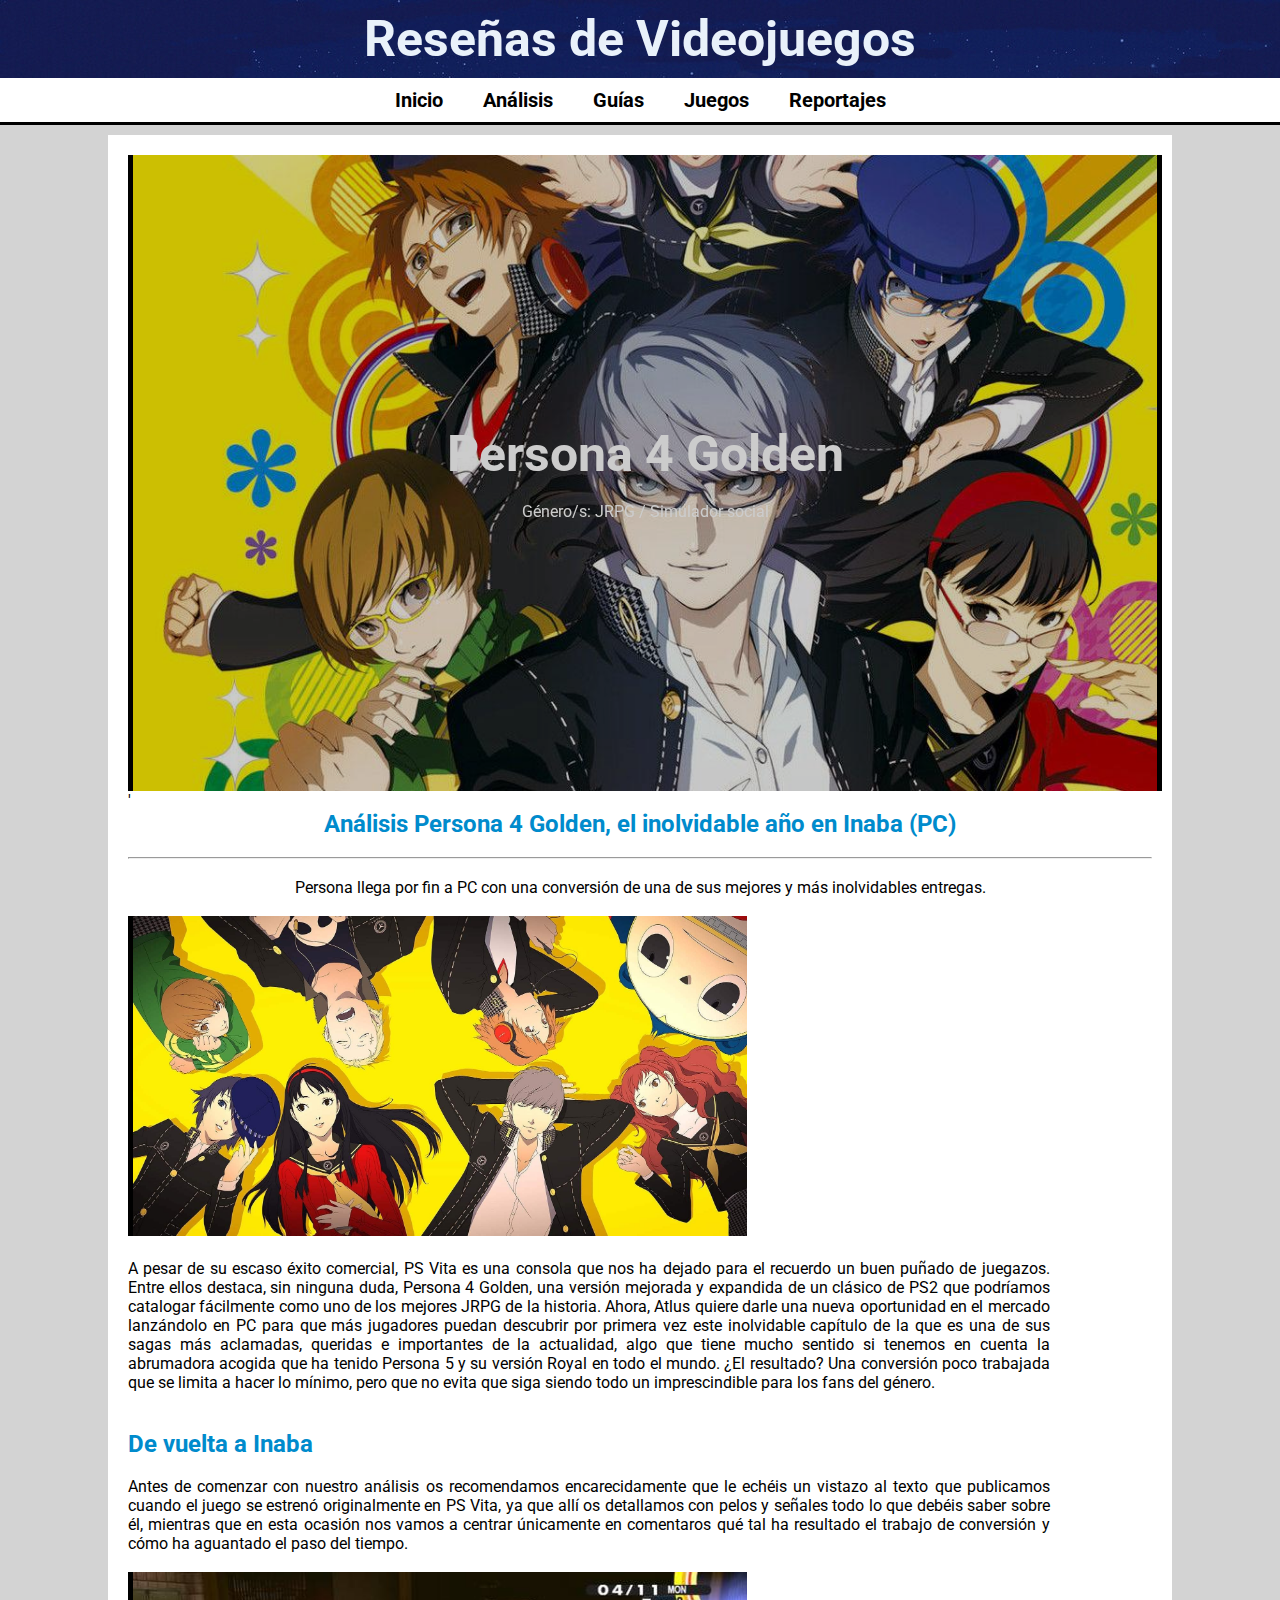
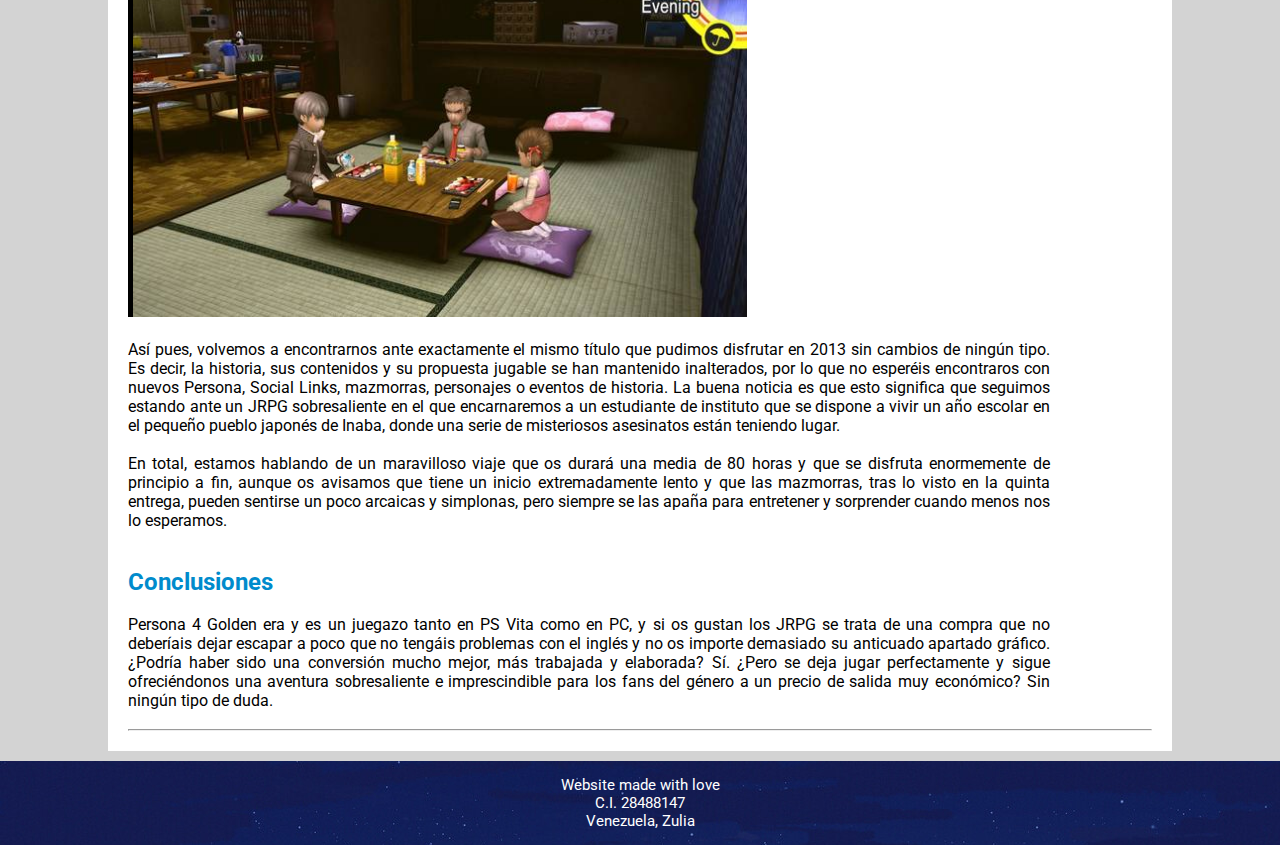
==== index.html @ 3d3029db "+More code +More imgs" ====
<!DOCTYPE html>
<html lang="en">
<head>
    <meta charset="UTF-8">
    <meta http-equiv="X-UA-Compatible" content="IE=edge">
    <meta name="viewport" content="width=device-width, initial-scale=1.0">
    <link rel="stylesheet" href="style.css">
    <!--Google Fonts-->
    <link rel="preconnect" href="https://fonts.gstatic.com">
    <link href="https://fonts.googleapis.com/css2?family=Roboto:wght@100&display=swap" rel="stylesheet">
    <link rel="preconnect" href="https://fonts.gstatic.com">
    <link href="https://fonts.googleapis.com/css2?family=Roboto:wght@700&display=swap" rel="stylesheet">
    <link rel="preconnect" href="https://fonts.gstatic.com">
    <link href="https://fonts.googleapis.com/css2?family=Roboto&display=swap" rel="stylesheet">
    <title>Tarea 1 - Multimedia y Desarrollo Web</title>
</head>

<body>
    <div id="header">
        <h1 class="title center">Reseñas de Videojuegos</h1>
    </div>

    <div id="nav">
        <ol>
            <li><a href="#">Inicio</a></li>
            <li><a href="#">Análisis</a></li>
            <li><a href="#">Guías</a></li>
            <li><a href="#">Juegos</a></li>
            <li><a href="#">Reportajes</a></li>
        </ol>
    </div>

    <div id="body">
        <div class="body-header">
            <div class="body-header-title">
                <h2 class="title center">Persona 4 Golden</h2>
                <br>
                <p class="center">Género/s: JRPG / Simulador social</p>
            </div>
        </div>'
    
        <div id="content">
            <div class="content-title">
                <h2 class="center sub-title">Análisis Persona 4 Golden, el inolvidable año en Inaba (PC)</h2>
                <br>
                <hr>
                <br>
                <p class="center">Persona llega por fin a PC con una conversión de una de sus mejores y más inolvidables entregas.</p>
            </div>
            <br>
            <div class="content-info">
                <img src="./img/Personajes.jpg" alt="Personajes.jps">
                <br><br>
                <p>A pesar de su escaso éxito comercial, PS Vita es una consola que nos ha dejado para el
                     recuerdo un buen puñado de juegazos. Entre ellos destaca, sin ninguna duda, Persona 4 Golden, 
                     una versión mejorada y expandida de un clásico de PS2 que podríamos catalogar fácilmente como 
                     uno de los mejores JRPG de la historia. Ahora, Atlus quiere darle una nueva oportunidad en el 
                     mercado lanzándolo en PC para que más jugadores puedan descubrir por primera vez este inolvidable
                     capítulo de la que es una de sus sagas más aclamadas, queridas e importantes de la actualidad, 
                     algo que tiene mucho sentido si tenemos en cuenta la abrumadora acogida que ha tenido Persona 5 
                     y su versión Royal en todo el mundo. ¿El resultado? Una conversión poco trabajada que se limita 
                     a hacer lo mínimo, pero que no evita que siga siendo todo un imprescindible para los fans del 
                     género.</p>
                <br><br>

                <h2 class="sub-title">De vuelta a Inaba</h2>
                <br>
                <p>Antes de comenzar con nuestro análisis os recomendamos encarecidamente que le echéis un vistazo al 
                    texto que publicamos cuando el juego se estrenó originalmente en PS Vita, ya que allí os detallamos 
                    con pelos y señales todo lo que debéis saber sobre él, mientras que en esta ocasión nos vamos a centrar 
                    únicamente en comentaros qué tal ha resultado el trabajo de conversión y cómo ha aguantado el 
                    paso del tiempo.</p>
                <br>
                <img src="./img/Screenshot1.jpg" alt="Screenshot1">
                <br>
                <br>
                <p>Así pues, volvemos a encontrarnos ante exactamente el mismo título que pudimos disfrutar en 2013 sin 
                    cambios de ningún tipo. Es decir, la historia, sus contenidos y su propuesta jugable se han mantenido
                    inalterados, por lo que no esperéis encontraros con nuevos Persona, Social Links, 
                    mazmorras, personajes o eventos de historia. La buena noticia es que esto significa 
                    que seguimos estando ante un JRPG sobresaliente en el que encarnaremos a un estudiante de 
                    instituto que se dispone a vivir un año escolar en el pequeño pueblo japonés de Inaba, donde 
                    una serie de misteriosos asesinatos están teniendo lugar.</p>
                <br>
                <p>En total, estamos hablando de un maravilloso viaje que os durará una media de 80 horas y que se 
                    disfruta enormemente de principio a fin, aunque os avisamos que tiene un inicio extremadamente 
                    lento y que las mazmorras, tras lo visto en la quinta entrega, pueden sentirse un poco arcaicas 
                    y simplonas, pero siempre se las apaña para entretener y sorprender cuando menos nos lo esperamos.
                </p>
                <br><br>

                <h2 class="sub-title">Conclusiones</h2>
                <br>
                <p>Persona 4 Golden era y es un juegazo tanto en PS Vita como en PC, y si os gustan los JRPG se trata 
                    de una compra que no deberíais dejar escapar a poco que no tengáis problemas con el inglés y no os 
                    importe demasiado su anticuado apartado gráfico. ¿Podría haber sido una conversión mucho mejor, más 
                    trabajada y elaborada? Sí. ¿Pero se deja jugar perfectamente y sigue ofreciéndonos una aventura 
                    sobresaliente e imprescindible para los fans del género a un precio de salida muy económico? 
                    Sin ningún tipo de duda.</p>
                <br><hr>
            </div>
        </div>
    </div>

    <div id="footer">
        <p>
            Website made with love
            <br> 
            C.I. 28488147
            <br>
            Venezuela, Zulia
        </p>
    </div>
</body>
</html>
---- style.css ----
*{
    padding: 0;
    margin: 0;
    font-family: 'Roboto', sans-serif;
}

html{
    width: 100%;
    background: #d3d3d3;
}

a{
    text-decoration: none;
    color: #000;
    font-weight: 700;
}

#header{
    padding: 10px 0 10px 0;
    color: rgba(240, 248, 255, 0.973);
    background-image: url(./img/background.jpg);
}

#nav{
    background: #fff;
    display: flex;
    width: 100%;
    justify-content: center;
    text-decoration: none;
    border-bottom: solid 3px #000;
}

#nav > ol{
    display: flex;
    font-size: 20px;
    list-style: none;
}

#nav > ol > li{
    margin: 0 10px 0 10px;
    padding: 10px;
}

#nav > ol > li:hover{
    border-left: solid 1px #000;
    border-right: solid 1px #000;
}

#body{
    background: #fff;
    margin: auto;
    margin-top: 10px;
    margin-bottom: 10px;
    width: 80%;
    padding: 20px;
}

#footer{
    color: #ffff;
    text-align: center;
    padding: 15px;
    font-size: 15px;
    margin-bottom: 0px;
    background-image: url(./img/background.jpg);
}

.body-header{
    width: 100%;
    padding: 30vh 0vh;
    filter: brightness(80%);
    background-size: cover;
    border-left: solid 5px #000;
    border-right: solid 5px #000;
    background-image: url(./img/persona-4-front.jpg);
}

.body-header-title{
    color: #fff;
}

.content-title{
    font-weight: normal;
    color: #000;
}

.content-info{
    text-align: justify;
    font-weight: 400;
}

.content-info > img{
    width: 60%;
    border-left: solid 5px #000;
}

.content-info > p{
    width: 90%;
}

.content-info > em{
    color: rgb(170, 170, 170);
}

.title{
    font-size: 50px;
    font-weight: 700;
}

.sub-title{
    color: rgb(0, 139, 204);
}

.center{
    text-align: center;
}

@media (max-width: 900px) {
    #body{
        width: 90%;
    }

    .body-header{
        border-left: none;
        border-right: none;
        padding: 15vh 0vh;
    }
}
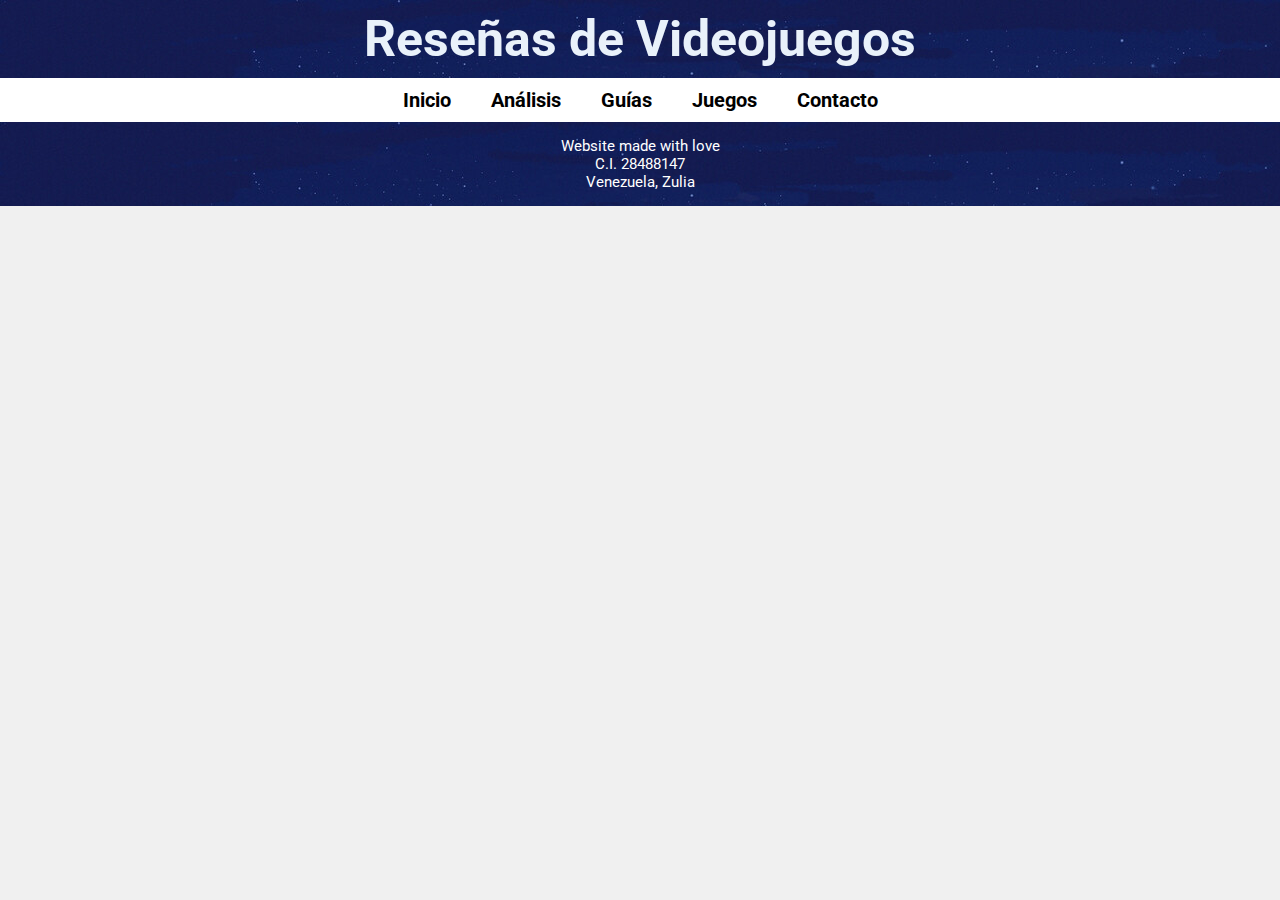
==== commit 210fabb1: "+added Inicio index and css" ====
--- a/index.html
+++ b/index.html
@@ -12,7 +12,7 @@
     <link href="https://fonts.googleapis.com/css2?family=Roboto:wght@700&display=swap" rel="stylesheet">
     <link rel="preconnect" href="https://fonts.gstatic.com">
     <link href="https://fonts.googleapis.com/css2?family=Roboto&display=swap" rel="stylesheet">
-    <title>Tarea 1 - Multimedia y Desarrollo Web</title>
+    <title>Tarea 1 - Inicio</title>
 </head>
 
 <body>
@@ -26,80 +26,8 @@
             <li><a href="#">Análisis</a></li>
             <li><a href="#">Guías</a></li>
             <li><a href="#">Juegos</a></li>
-            <li><a href="#">Reportajes</a></li>
+            <li><a href="#">Contacto</a></li>
         </ol>
-    </div>
-
-    <div id="body">
-        <div class="body-header">
-            <div class="body-header-title">
-                <h2 class="title center">Persona 4 Golden</h2>
-                <br>
-                <p class="center">Género/s: JRPG / Simulador social</p>
-            </div>
-        </div>'
-    
-        <div id="content">
-            <div class="content-title">
-                <h2 class="center sub-title">Análisis Persona 4 Golden, el inolvidable año en Inaba (PC)</h2>
-                <br>
-                <hr>
-                <br>
-                <p class="center">Persona llega por fin a PC con una conversión de una de sus mejores y más inolvidables entregas.</p>
-            </div>
-            <br>
-            <div class="content-info">
-                <img src="./img/Personajes.jpg" alt="Personajes.jps">
-                <br><br>
-                <p>A pesar de su escaso éxito comercial, PS Vita es una consola que nos ha dejado para el
-                     recuerdo un buen puñado de juegazos. Entre ellos destaca, sin ninguna duda, Persona 4 Golden, 
-                     una versión mejorada y expandida de un clásico de PS2 que podríamos catalogar fácilmente como 
-                     uno de los mejores JRPG de la historia. Ahora, Atlus quiere darle una nueva oportunidad en el 
-                     mercado lanzándolo en PC para que más jugadores puedan descubrir por primera vez este inolvidable
-                     capítulo de la que es una de sus sagas más aclamadas, queridas e importantes de la actualidad, 
-                     algo que tiene mucho sentido si tenemos en cuenta la abrumadora acogida que ha tenido Persona 5 
-                     y su versión Royal en todo el mundo. ¿El resultado? Una conversión poco trabajada que se limita 
-                     a hacer lo mínimo, pero que no evita que siga siendo todo un imprescindible para los fans del 
-                     género.</p>
-                <br><br>
-
-                <h2 class="sub-title">De vuelta a Inaba</h2>
-                <br>
-                <p>Antes de comenzar con nuestro análisis os recomendamos encarecidamente que le echéis un vistazo al 
-                    texto que publicamos cuando el juego se estrenó originalmente en PS Vita, ya que allí os detallamos 
-                    con pelos y señales todo lo que debéis saber sobre él, mientras que en esta ocasión nos vamos a centrar 
-                    únicamente en comentaros qué tal ha resultado el trabajo de conversión y cómo ha aguantado el 
-                    paso del tiempo.</p>
-                <br>
-                <img src="./img/Screenshot1.jpg" alt="Screenshot1">
-                <br>
-                <br>
-                <p>Así pues, volvemos a encontrarnos ante exactamente el mismo título que pudimos disfrutar en 2013 sin 
-                    cambios de ningún tipo. Es decir, la historia, sus contenidos y su propuesta jugable se han mantenido
-                    inalterados, por lo que no esperéis encontraros con nuevos Persona, Social Links, 
-                    mazmorras, personajes o eventos de historia. La buena noticia es que esto significa 
-                    que seguimos estando ante un JRPG sobresaliente en el que encarnaremos a un estudiante de 
-                    instituto que se dispone a vivir un año escolar en el pequeño pueblo japonés de Inaba, donde 
-                    una serie de misteriosos asesinatos están teniendo lugar.</p>
-                <br>
-                <p>En total, estamos hablando de un maravilloso viaje que os durará una media de 80 horas y que se 
-                    disfruta enormemente de principio a fin, aunque os avisamos que tiene un inicio extremadamente 
-                    lento y que las mazmorras, tras lo visto en la quinta entrega, pueden sentirse un poco arcaicas 
-                    y simplonas, pero siempre se las apaña para entretener y sorprender cuando menos nos lo esperamos.
-                </p>
-                <br><br>
-
-                <h2 class="sub-title">Conclusiones</h2>
-                <br>
-                <p>Persona 4 Golden era y es un juegazo tanto en PS Vita como en PC, y si os gustan los JRPG se trata 
-                    de una compra que no deberíais dejar escapar a poco que no tengáis problemas con el inglés y no os 
-                    importe demasiado su anticuado apartado gráfico. ¿Podría haber sido una conversión mucho mejor, más 
-                    trabajada y elaborada? Sí. ¿Pero se deja jugar perfectamente y sigue ofreciéndonos una aventura 
-                    sobresaliente e imprescindible para los fans del género a un precio de salida muy económico? 
-                    Sin ningún tipo de duda.</p>
-                <br><hr>
-            </div>
-        </div>
     </div>
 
     <div id="footer">
--- a/style.css
+++ b/style.css
@@ -6,7 +6,7 @@
 
 html{
     width: 100%;
-    background: #d3d3d3;
+    background: #f0f0f0;
 }
 
 a{
@@ -27,7 +27,6 @@
     width: 100%;
     justify-content: center;
     text-decoration: none;
-    border-bottom: solid 3px #000;
 }
 
 #nav > ol{
@@ -42,17 +41,7 @@
 }
 
 #nav > ol > li:hover{
-    border-left: solid 1px #000;
-    border-right: solid 1px #000;
-}
-
-#body{
-    background: #fff;
-    margin: auto;
-    margin-top: 10px;
-    margin-bottom: 10px;
-    width: 80%;
-    padding: 20px;
+    border-bottom: solid 2px #000;
 }
 
 #footer{
@@ -62,43 +51,6 @@
     font-size: 15px;
     margin-bottom: 0px;
     background-image: url(./img/background.jpg);
-}
-
-.body-header{
-    width: 100%;
-    padding: 30vh 0vh;
-    filter: brightness(80%);
-    background-size: cover;
-    border-left: solid 5px #000;
-    border-right: solid 5px #000;
-    background-image: url(./img/persona-4-front.jpg);
-}
-
-.body-header-title{
-    color: #fff;
-}
-
-.content-title{
-    font-weight: normal;
-    color: #000;
-}
-
-.content-info{
-    text-align: justify;
-    font-weight: 400;
-}
-
-.content-info > img{
-    width: 60%;
-    border-left: solid 5px #000;
-}
-
-.content-info > p{
-    width: 90%;
-}
-
-.content-info > em{
-    color: rgb(170, 170, 170);
 }
 
 .title{
@@ -114,14 +66,9 @@
     text-align: center;
 }
 
-@media (max-width: 900px) {
+@media (max-width: 1200px) {
     #body{
-        width: 90%;
-    }
-
-    .body-header{
-        border-left: none;
-        border-right: none;
-        padding: 15vh 0vh;
+        width: 100%;
+        padding: 0;
     }
 }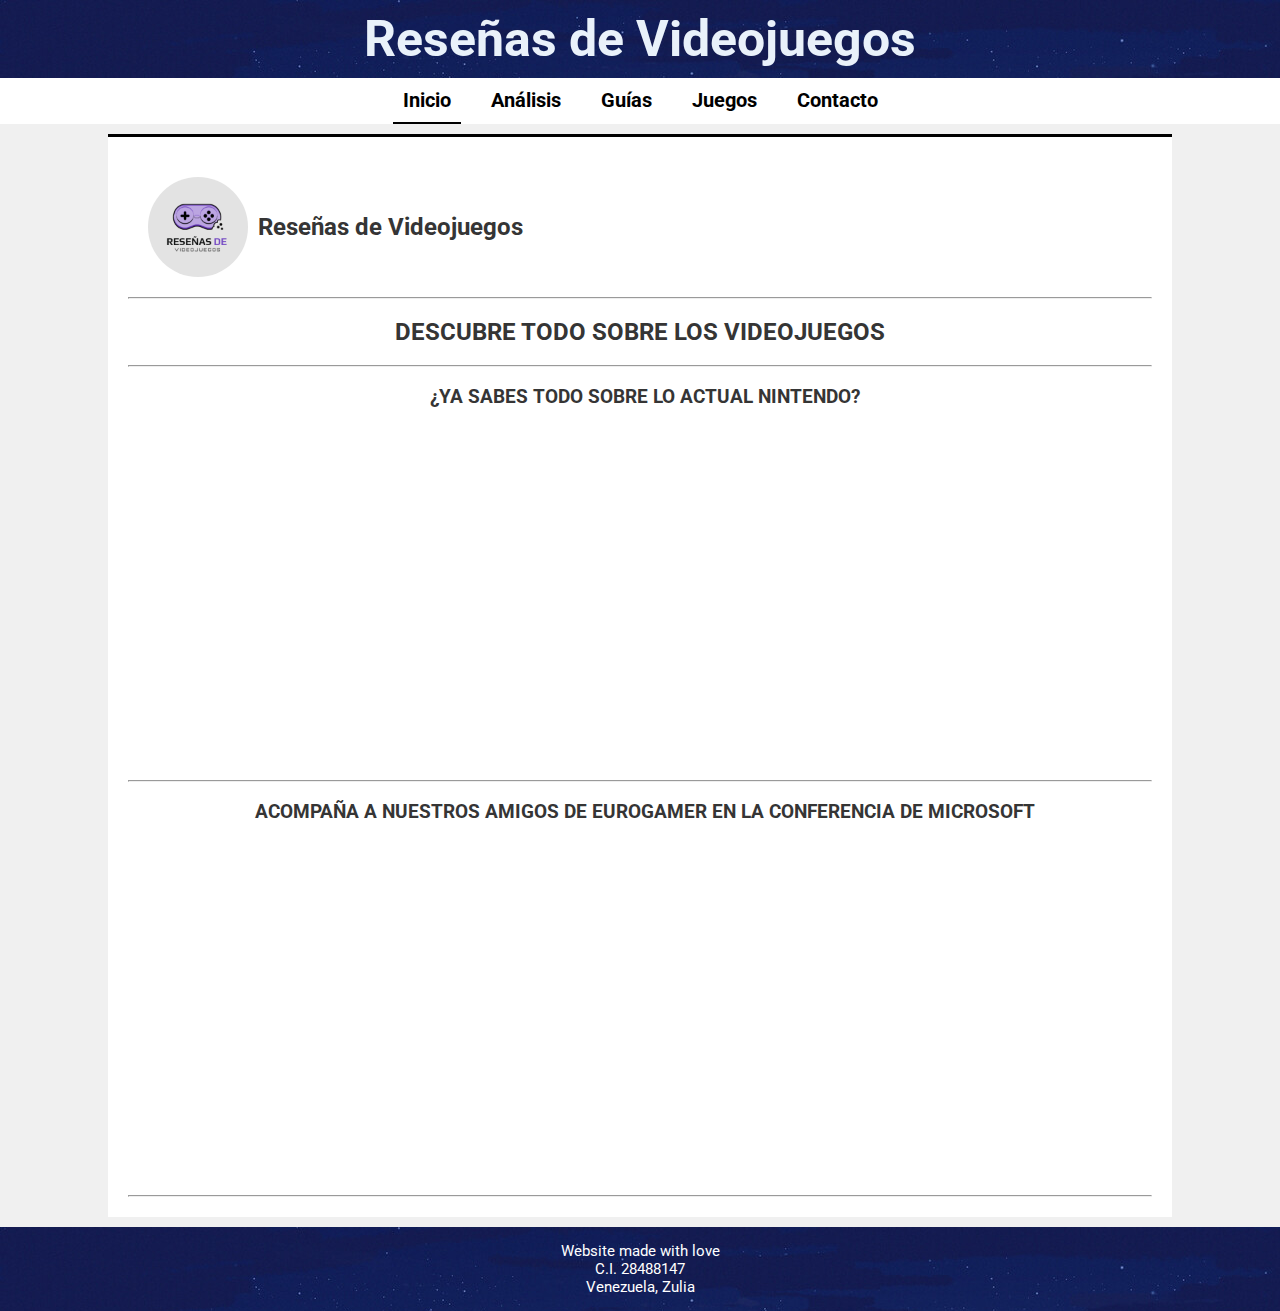
==== commit 924e9b77: "+added Pagina de inicio" ====
--- a/index.html
+++ b/index.html
@@ -22,12 +22,32 @@
 
     <div id="nav">
         <ol>
-            <li><a href="#">Inicio</a></li>
+            <li class="active-page"><a href="#">Inicio</a></li>
             <li><a href="#">Análisis</a></li>
             <li><a href="#">Guías</a></li>
             <li><a href="#">Juegos</a></li>
             <li><a href="#">Contacto</a></li>
         </ol>
+    </div>
+
+    <div id="body">
+        <div class="body-title">
+            <img src="./img/logo.png" alt="logo">
+            <h2 class="sub-title">Reseñas de Videojuegos</h2>
+        </div>
+        <hr><br>
+
+        <div class="body-content">
+            <h2 class="center sub-title">DESCUBRE TODO SOBRE LOS VIDEOJUEGOS</h2>
+            <br><hr><br>
+            <h3 class="center sub-title">¿YA SABES TODO SOBRE LO ACTUAL NINTENDO?</h3><br>
+            <iframe class="video center" width="560" height="315" src="https://www.youtube.com/embed/tPMnwmlYIjI" title="YouTube video player" frameborder="0" allow="accelerometer; autoplay; clipboard-write; encrypted-media; gyroscope; picture-in-picture" allowfullscreen></iframe>
+            <br><br><hr><br>
+            <h3 class="center sub-title">ACOMPAÑA A NUESTROS AMIGOS DE EUROGAMER EN LA CONFERENCIA DE MICROSOFT</h3>
+            <br>
+            <iframe class="video center" width="560" height="315" src="https://www.youtube.com/embed/bY5HMMMkmo4" title="YouTube video player" frameborder="0" allow="accelerometer; autoplay; clipboard-write; encrypted-media; gyroscope; picture-in-picture" allowfullscreen></iframe>
+            <br><br><hr>
+        </div>
     </div>
 
     <div id="footer">
--- a/style.css
+++ b/style.css
@@ -7,6 +7,10 @@
 html{
     width: 100%;
     background: #f0f0f0;
+}
+
+iframe{
+    display: block;
 }
 
 a{
@@ -44,6 +48,16 @@
     border-bottom: solid 2px #000;
 }
 
+#body{
+    border-top: solid 3px #000;
+    background: #fff;
+    margin: auto;
+    margin-top: 10px;
+    margin-bottom: 10px;
+    width: 80%;
+    padding: 20px;
+}
+
 #footer{
     color: #ffff;
     text-align: center;
@@ -53,22 +67,51 @@
     background-image: url(./img/background.jpg);
 }
 
+.body-title{
+    display: flex;
+    padding: 10px;
+    align-items: center;
+}
+
+.body-content > h3{
+    margin-left: 10px;
+}
+
+.video{
+    margin: auto;
+    width: 50%
+}
+
+.body-title > img{
+    margin: 10px;
+    width: 100px;
+    border-radius: 360px;
+}
+
 .title{
     font-size: 50px;
     font-weight: 700;
 }
 
 .sub-title{
-    color: rgb(0, 139, 204);
+    color: rgb(53, 53, 53);
 }
 
 .center{
     text-align: center;
 }
 
-@media (max-width: 1200px) {
+.active-page{
+    border-bottom: solid 2px #000;
+}
+
+@media (max-width: 900px) {
     #body{
         width: 100%;
         padding: 0;
     }
+
+    .video{
+        width: 100%
+    }
 }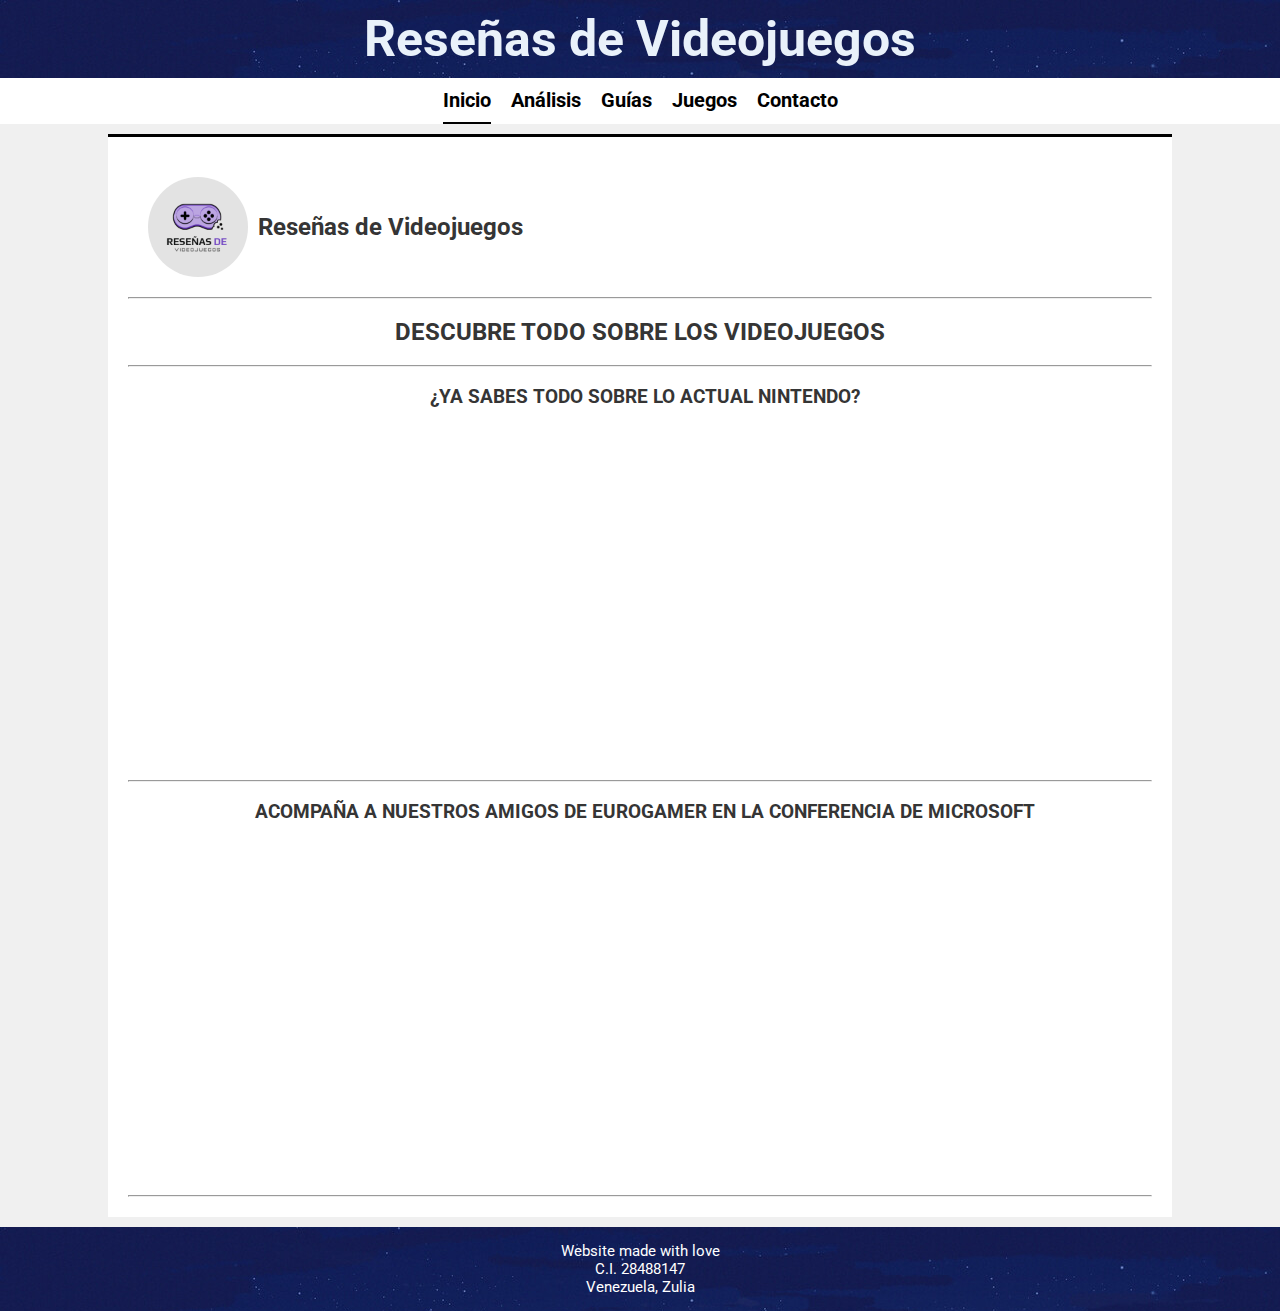
==== commit 6bac0141: "+updated html" ====
--- a/index.html
+++ b/index.html
@@ -22,8 +22,8 @@
 
     <div id="nav">
         <ol>
-            <li class="active-page"><a href="#">Inicio</a></li>
-            <li><a href="#">Análisis</a></li>
+            <li class="active-page"><a href="http://ricardoaraujourbe.site/Actividades/Paginas_de_Tarea/Pagina_de_seis_secciones/index.html">Inicio</a></li>
+            <li><a href="http://ricardoaraujourbe.site/Actividades/Paginas_de_Tarea/Pagina_de_seis_secciones/Analisis/index.html">Análisis</a></li>
             <li><a href="#">Guías</a></li>
             <li><a href="#">Juegos</a></li>
             <li><a href="#">Contacto</a></li>
--- a/style.css
+++ b/style.css
@@ -41,7 +41,7 @@
 
 #nav > ol > li{
     margin: 0 10px 0 10px;
-    padding: 10px;
+    padding: 10px 0px;
 }
 
 #nav > ol > li:hover{
@@ -106,9 +106,20 @@
 }
 
 @media (max-width: 900px) {
+    #nav > ol > li{
+        font-size: 15px;
+        margin: 0 5px;
+        padding: 10px 0px;
+    }
+
     #body{
         width: 100%;
         padding: 0;
+    }
+
+    .title{
+        font-size: 20px;
+        font-weight: 700;
     }
 
     .video{
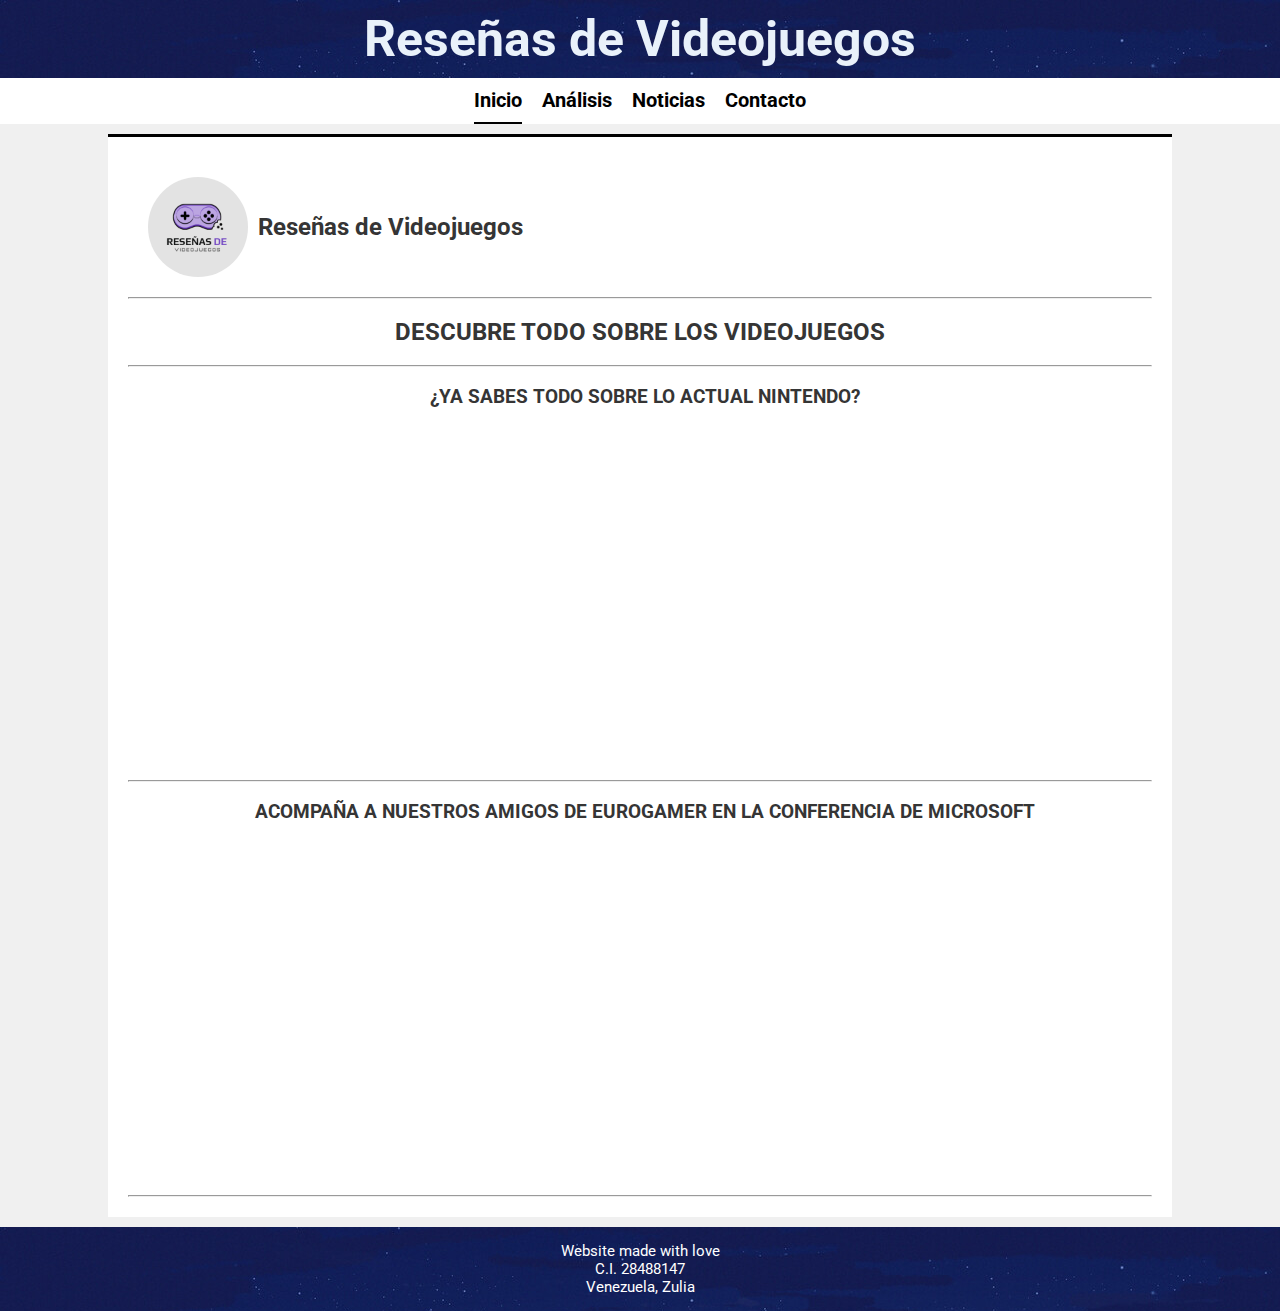
==== commit 1de7b2c7: "Eliminadas opciones del nav y agregada "NOTICIAS"" ====
--- a/index.html
+++ b/index.html
@@ -24,8 +24,7 @@
         <ol>
             <li class="active-page"><a href="http://ricardoaraujourbe.site/Actividades/Paginas_de_Tarea/Pagina_de_seis_secciones/index.html">Inicio</a></li>
             <li><a href="http://ricardoaraujourbe.site/Actividades/Paginas_de_Tarea/Pagina_de_seis_secciones/Analisis/index.html">Análisis</a></li>
-            <li><a href="#">Guías</a></li>
-            <li><a href="#">Juegos</a></li>
+            <li><a href="">Noticias</a></li>
             <li><a href="#">Contacto</a></li>
         </ol>
     </div>
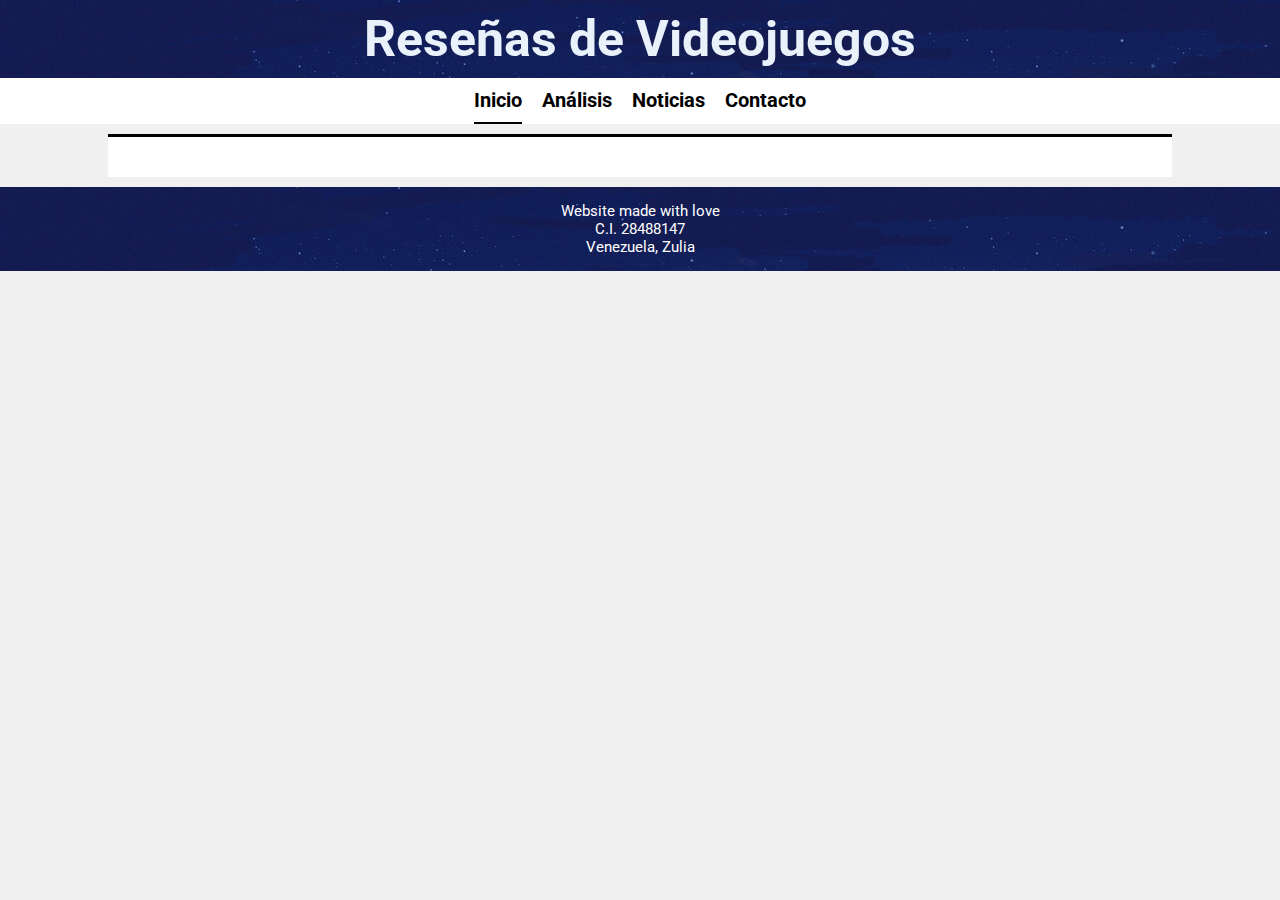
==== commit 38d4da9f: "+added img to Noticias" ====
--- a/index.html
+++ b/index.html
@@ -25,28 +25,12 @@
             <li class="active-page"><a href="http://ricardoaraujourbe.site/Actividades/Paginas_de_Tarea/Pagina_de_seis_secciones/index.html">Inicio</a></li>
             <li><a href="http://ricardoaraujourbe.site/Actividades/Paginas_de_Tarea/Pagina_de_seis_secciones/Analisis/index.html">Análisis</a></li>
             <li><a href="">Noticias</a></li>
-            <li><a href="#">Contacto</a></li>
+            <li><a href="https://ricardoaraujourbe.site/Actividades/Paginas_de_Tarea/Pagina_de_seis_secciones/Contacto/index.html">Contacto</a></li>
         </ol>
     </div>
 
     <div id="body">
-        <div class="body-title">
-            <img src="./img/logo.png" alt="logo">
-            <h2 class="sub-title">Reseñas de Videojuegos</h2>
-        </div>
-        <hr><br>
-
-        <div class="body-content">
-            <h2 class="center sub-title">DESCUBRE TODO SOBRE LOS VIDEOJUEGOS</h2>
-            <br><hr><br>
-            <h3 class="center sub-title">¿YA SABES TODO SOBRE LO ACTUAL NINTENDO?</h3><br>
-            <iframe class="video center" width="560" height="315" src="https://www.youtube.com/embed/tPMnwmlYIjI" title="YouTube video player" frameborder="0" allow="accelerometer; autoplay; clipboard-write; encrypted-media; gyroscope; picture-in-picture" allowfullscreen></iframe>
-            <br><br><hr><br>
-            <h3 class="center sub-title">ACOMPAÑA A NUESTROS AMIGOS DE EUROGAMER EN LA CONFERENCIA DE MICROSOFT</h3>
-            <br>
-            <iframe class="video center" width="560" height="315" src="https://www.youtube.com/embed/bY5HMMMkmo4" title="YouTube video player" frameborder="0" allow="accelerometer; autoplay; clipboard-write; encrypted-media; gyroscope; picture-in-picture" allowfullscreen></iframe>
-            <br><br><hr>
-        </div>
+        
     </div>
 
     <div id="footer">
--- a/style.css
+++ b/style.css
@@ -7,10 +7,6 @@
 html{
     width: 100%;
     background: #f0f0f0;
-}
-
-iframe{
-    display: block;
 }
 
 a{
@@ -77,11 +73,6 @@
     margin-left: 10px;
 }
 
-.video{
-    margin: auto;
-    width: 50%
-}
-
 .body-title > img{
     margin: 10px;
     width: 100px;
@@ -121,8 +112,4 @@
         font-size: 20px;
         font-weight: 700;
     }
-
-    .video{
-        width: 100%
-    }
 }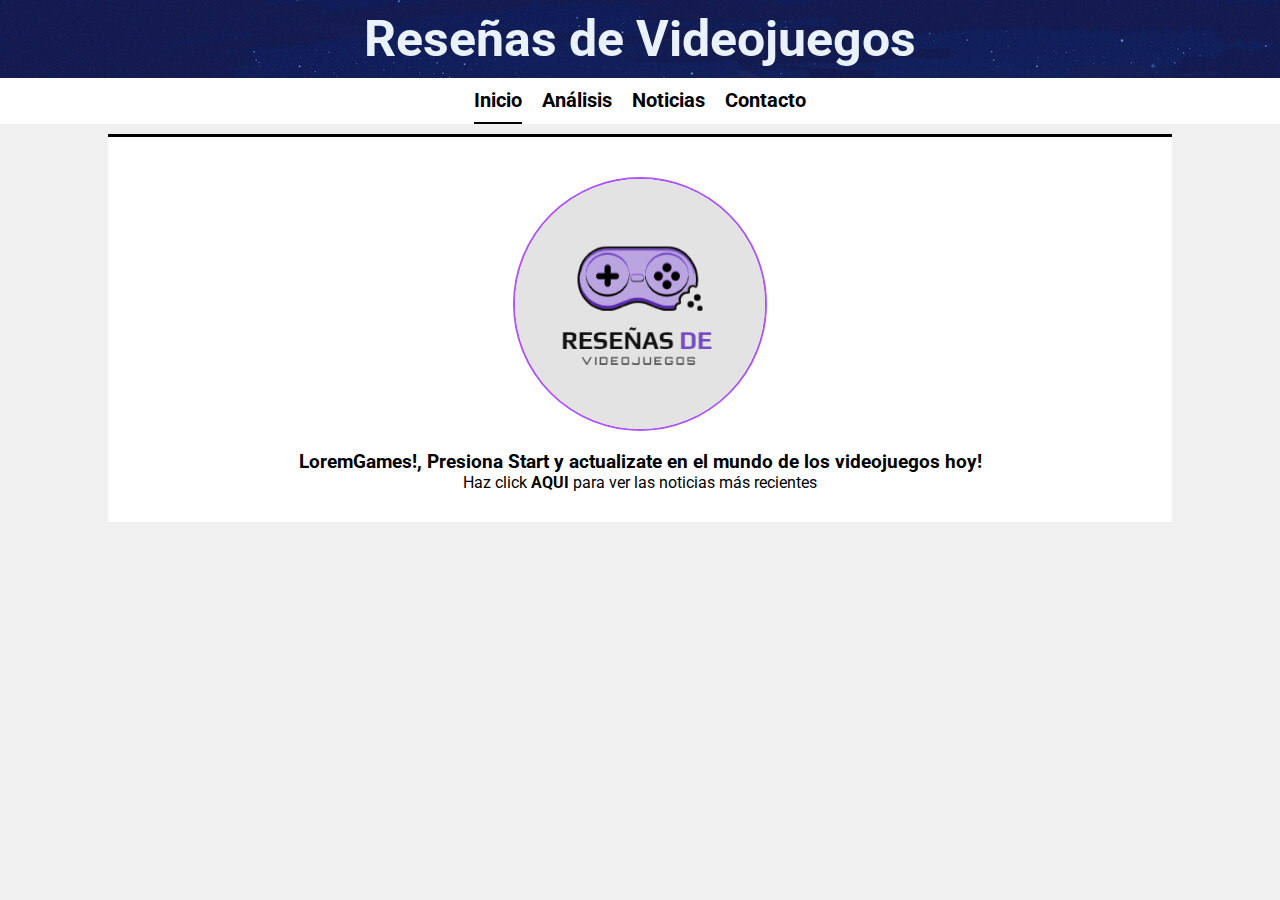
==== commit 89765719: "+added Inicio" ====
--- a/index.html
+++ b/index.html
@@ -24,23 +24,17 @@
         <ol>
             <li class="active-page"><a href="http://ricardoaraujourbe.site/Actividades/Paginas_de_Tarea/Pagina_de_seis_secciones/index.html">Inicio</a></li>
             <li><a href="http://ricardoaraujourbe.site/Actividades/Paginas_de_Tarea/Pagina_de_seis_secciones/Analisis/index.html">Análisis</a></li>
-            <li><a href="">Noticias</a></li>
+            <li><a href="http://ricardoaraujourbe.site/Actividades/Paginas_de_Tarea/Pagina_de_seis_secciones/Noticias/index.html">Noticias</a></li>
             <li><a href="https://ricardoaraujourbe.site/Actividades/Paginas_de_Tarea/Pagina_de_seis_secciones/Contacto/index.html">Contacto</a></li>
         </ol>
     </div>
 
     <div id="body">
-        
-    </div>
-
-    <div id="footer">
-        <p>
-            Website made with love
-            <br> 
-            C.I. 28488147
-            <br>
-            Venezuela, Zulia
-        </p>
+        <div class="body-title">
+            <img src="./img/logo.png" alt="logo">
+            <h3>LoremGames!, Presiona Start y actualizate en el mundo de los videojuegos hoy!</h3>
+            <p>Haz click <a href="">AQUI</a> para ver las noticias más recientes</p>
+        </div>
     </div>
 </body>
 </html>--- a/style.css
+++ b/style.css
@@ -54,29 +54,26 @@
     padding: 20px;
 }
 
-#footer{
-    color: #ffff;
-    text-align: center;
-    padding: 15px;
-    font-size: 15px;
-    margin-bottom: 0px;
-    background-image: url(./img/background.jpg);
-}
-
 .body-title{
     display: flex;
+    flex-direction: column;
     padding: 10px;
+    justify-content: center;
     align-items: center;
 }
 
-.body-content > h3{
-    margin-left: 10px;
+.body-title > img{
+    border: solid 2px rgb(173, 84, 247);
+    margin: 10px;
+    margin-bottom: 20px;
+    width: 250px;
+    height: 250px;
+    border-radius: 360px;
 }
 
-.body-title > img{
-    margin: 10px;
-    width: 100px;
-    border-radius: 360px;
+.body-title > img:hover{
+    cursor: pointer;
+    filter: brightness(110%);
 }
 
 .title{
